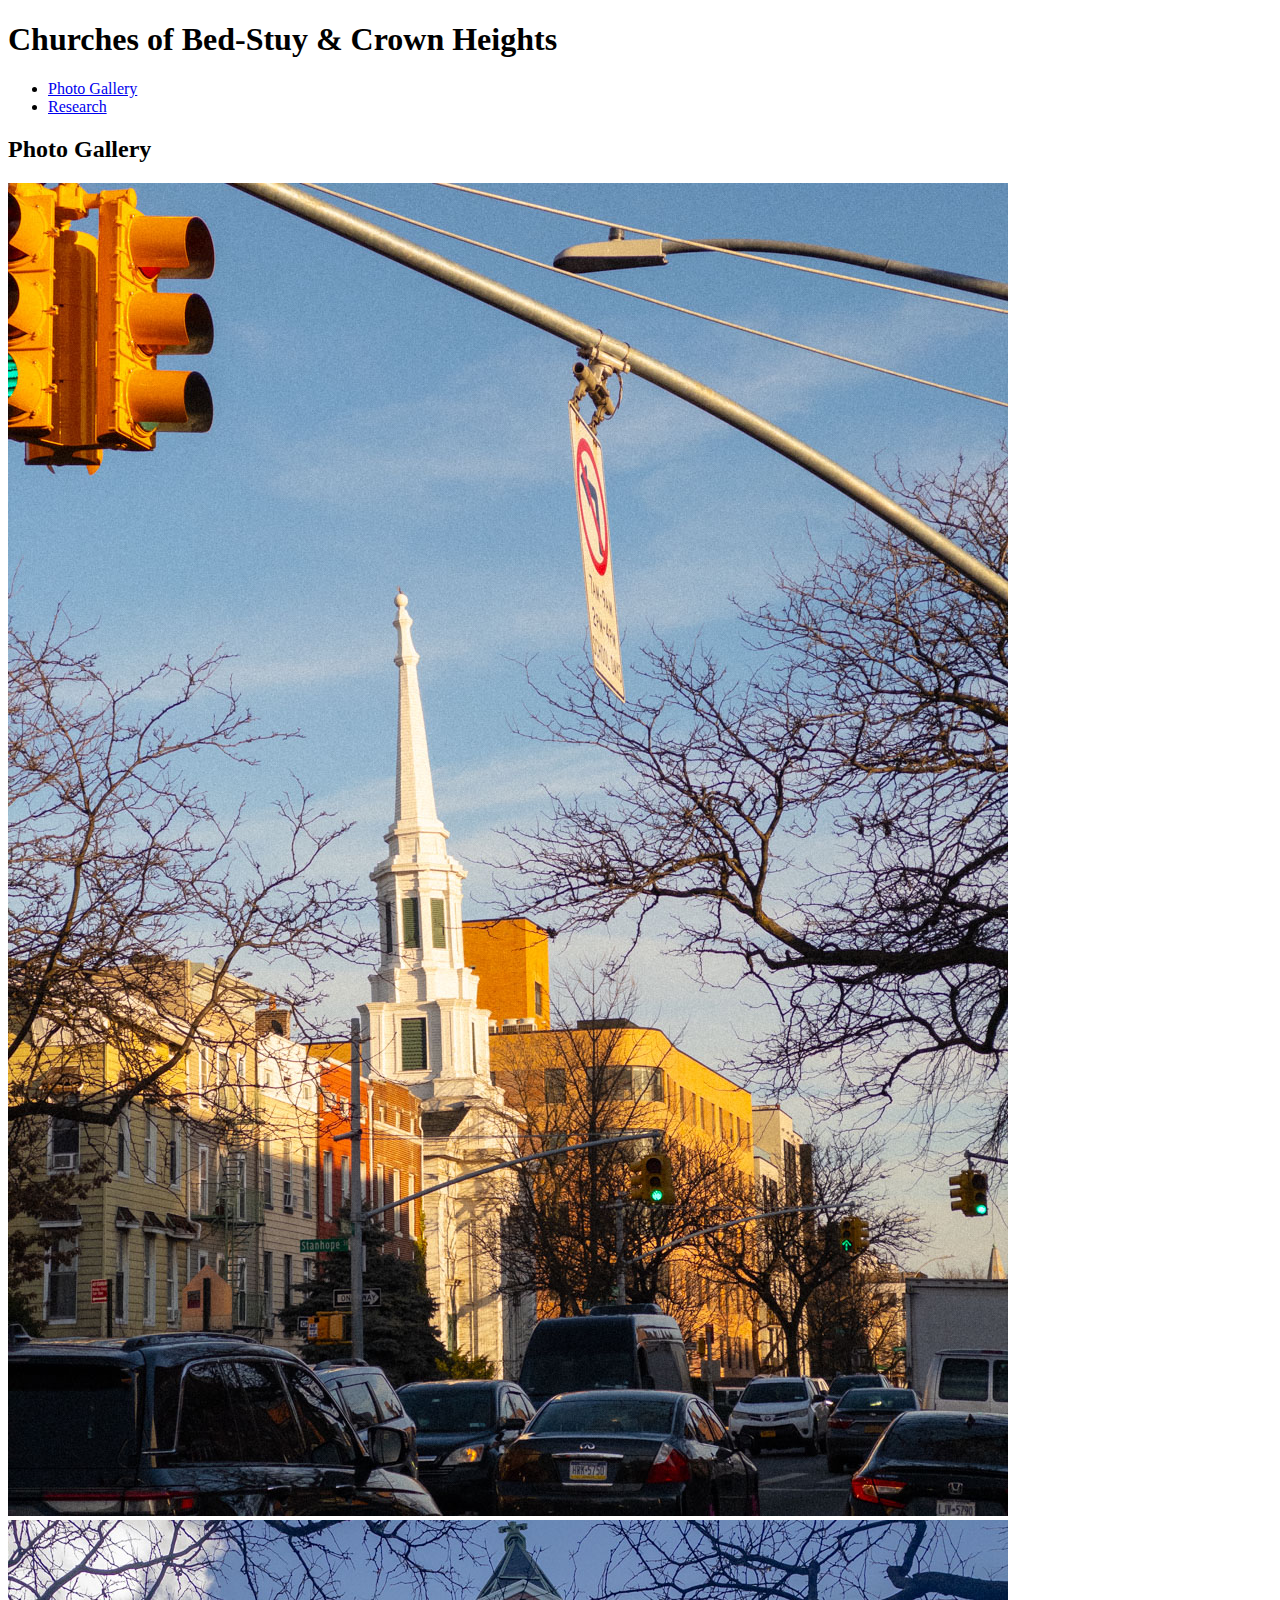
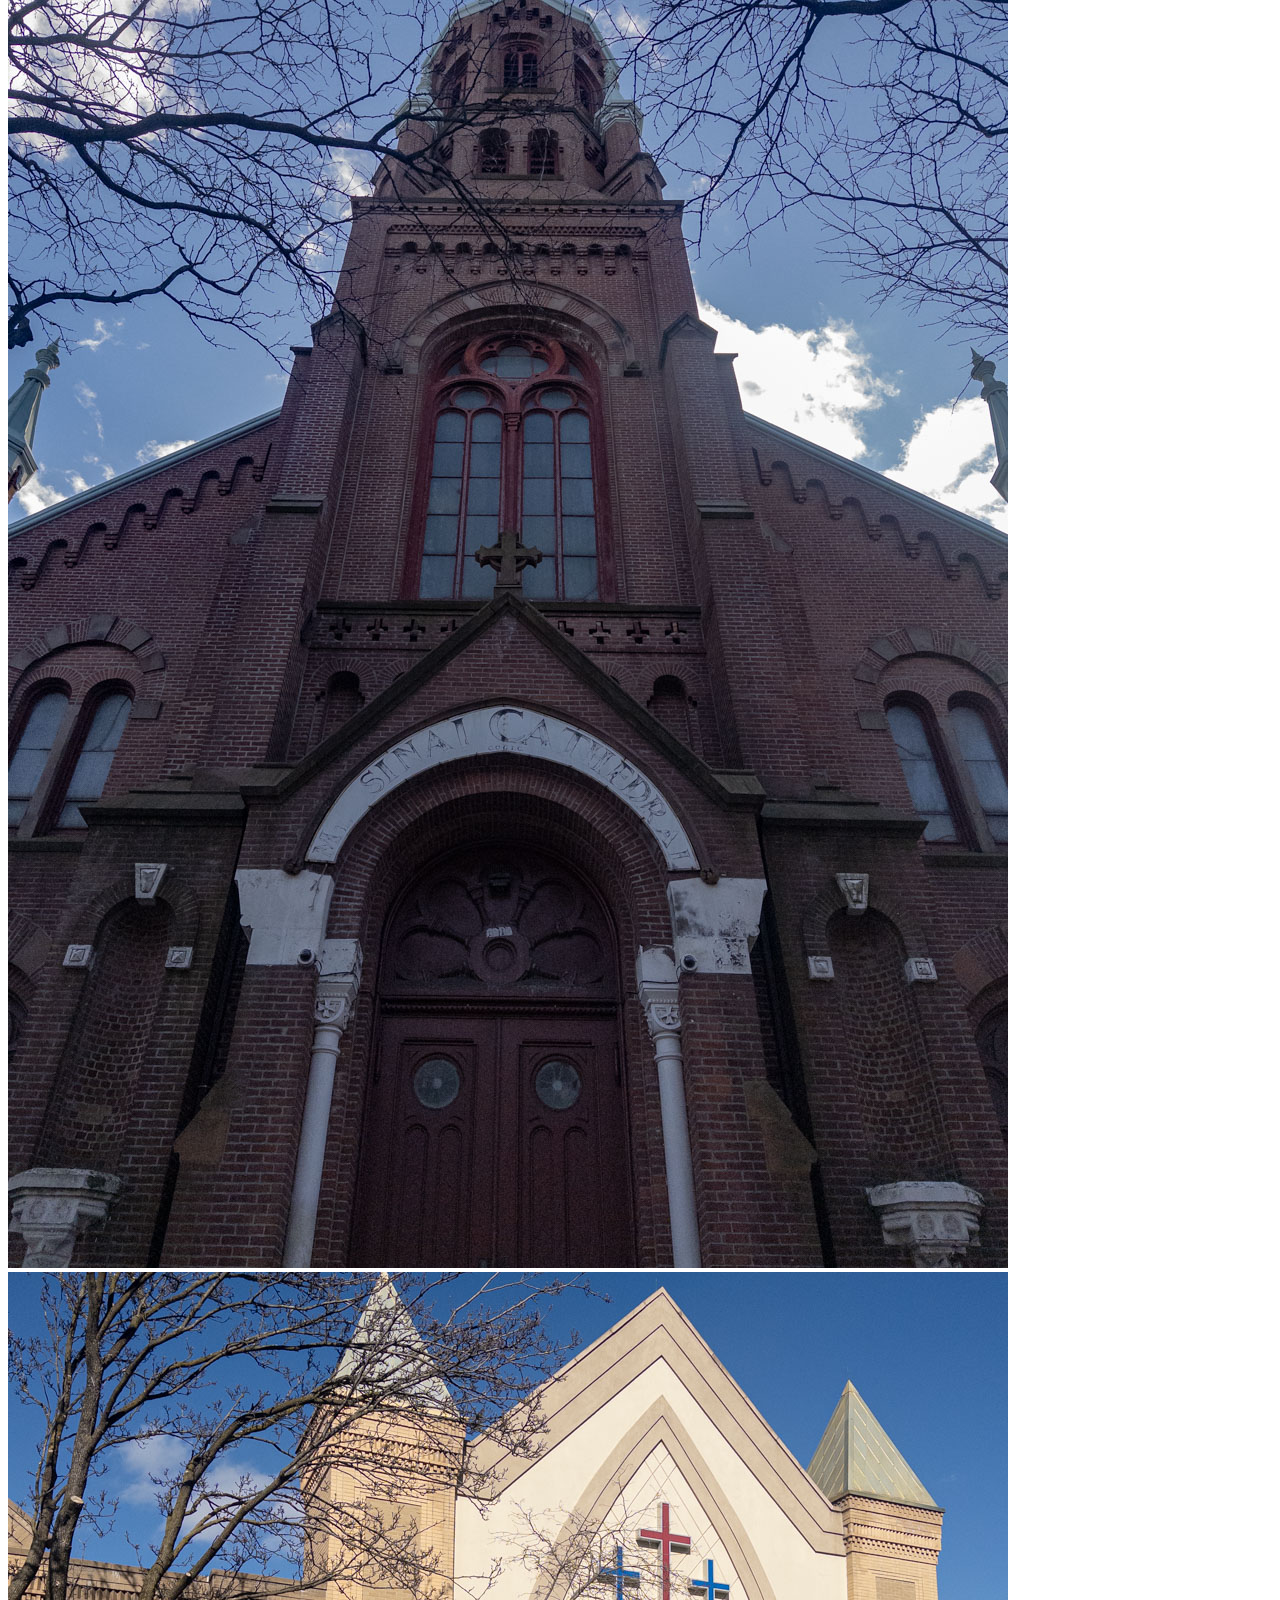
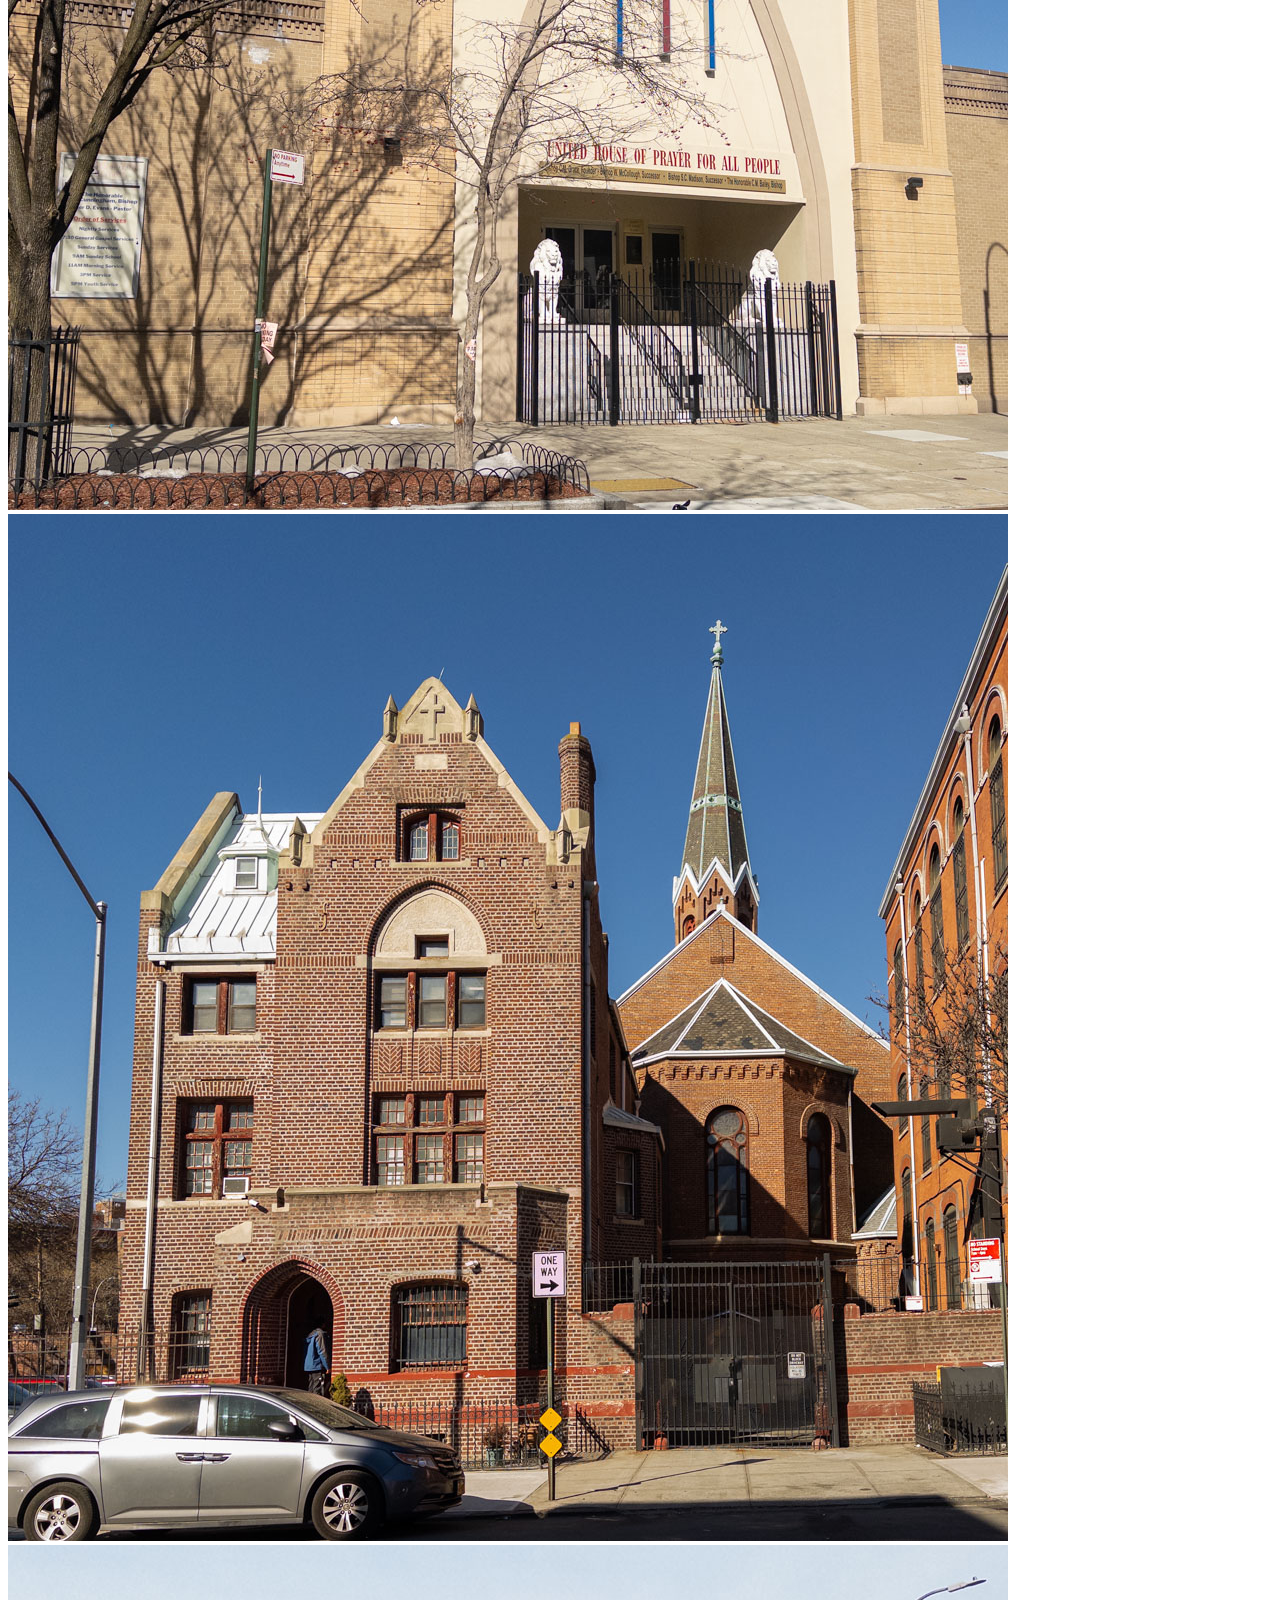
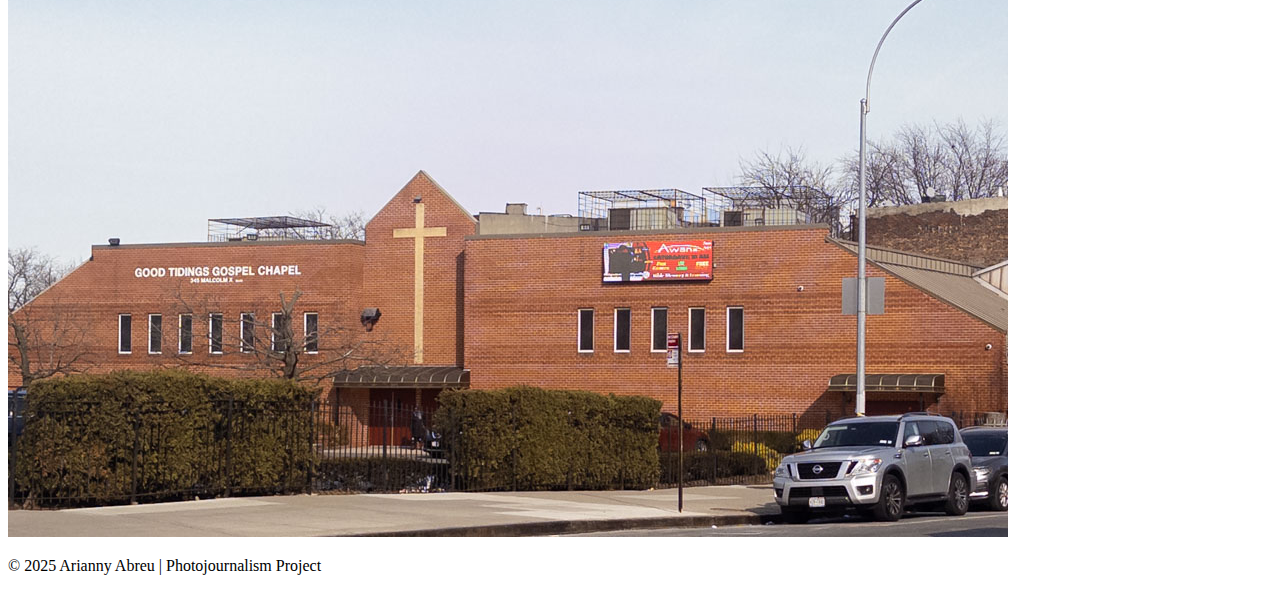
==== index.html @ c241786a "files" ====
<!DOCTYPE html>
<html lang="en">
<head>
    <meta charset="UTF-8">
    <title>Photojournalism</title>
    <meta name="viewport" content="width=device-width, initial-scale=1.0">
    <title>Churches of Bed-Stuy & Crown Heights</title>
    <link rel="stylesheet" href="styles.css">
</head>
<body>
    <header>
        <h1>Churches of Bed-Stuy & Crown Heights</h1>
    </header>

    <nav>
        <ul>
            <li><a href="index.html">Photo Gallery</a></li>
            <li><a href="research.html">Research</a></li>
        </ul>
    </nav>

    <section id="photos">
        <h2>Photo Gallery</h2>
        <div class="gallery">
            <img src="Church1.JPG" alt="Church 1">
            <img src="Church2.JPG" alt="Church 2">
            <img src="Church3.JPG" alt="Church 3">
            <img src="Church4.JPG" alt="Church 4">
            <img src="Church5.JPG" alt="Church 5">
        </div>
    </section>

    <footer>
        <p>&copy; 2025 Arianny Abreu | Photojournalism Project</p>
    </footer>
</body>
</html>
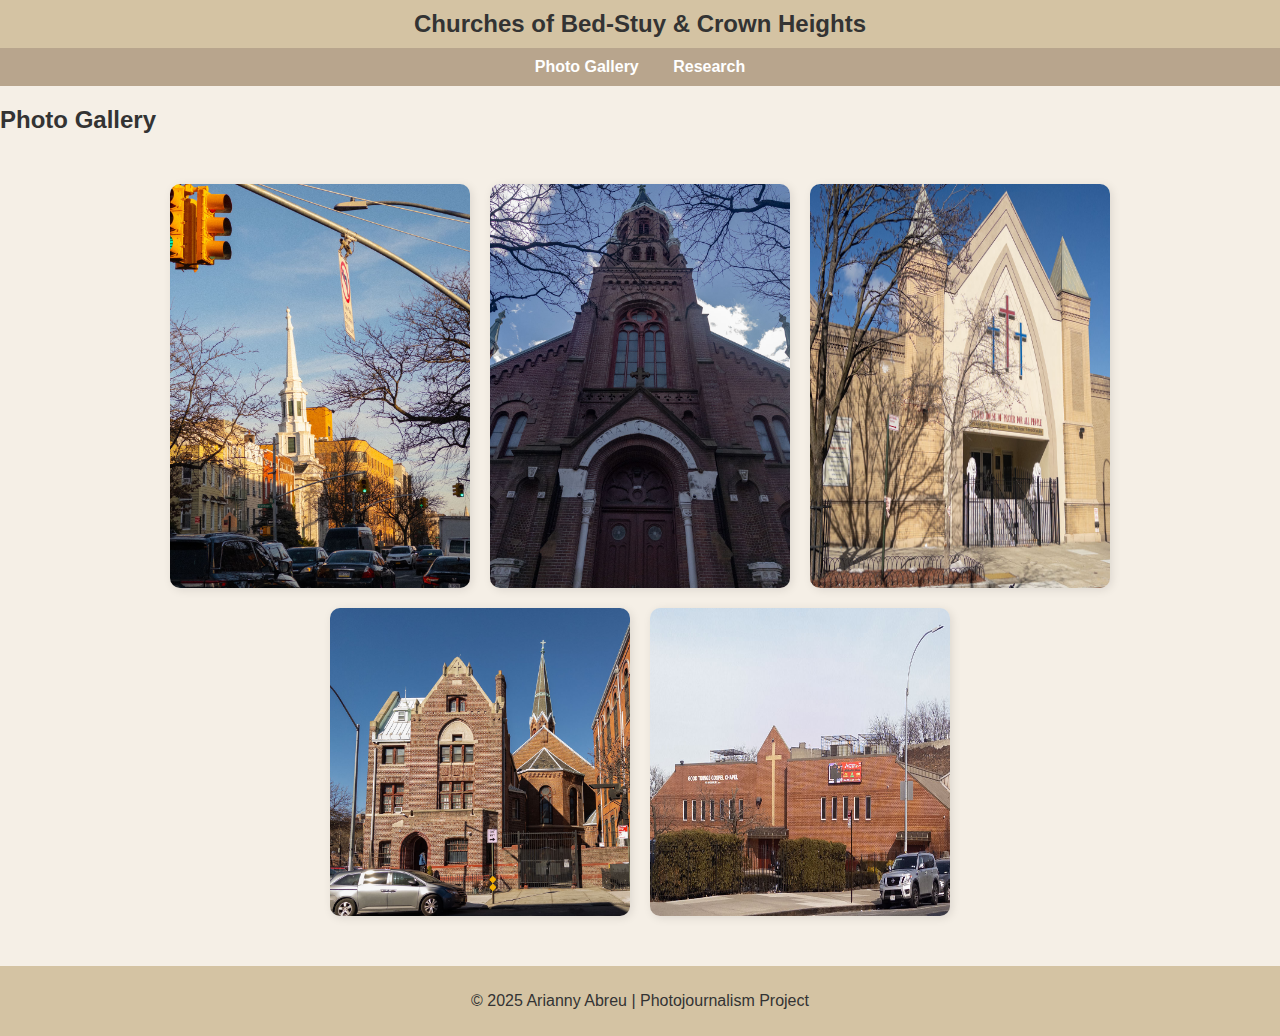
==== commit b7170a62: "files" ====
--- a/index.html
+++ b/index.html
@@ -5,7 +5,7 @@
     <title>Photojournalism</title>
     <meta name="viewport" content="width=device-width, initial-scale=1.0">
     <title>Churches of Bed-Stuy & Crown Heights</title>
-    <link rel="stylesheet" href="styles.css">
+    <link rel="stylesheet" href="style.css">
 </head>
 <body>
     <header>
--- a/style.css
+++ b/style.css
@@ -0,0 +1,75 @@
+/* General Styles */
+body {
+  font-family: 'Arial', sans-serif;
+  background-color: #F5EFE6; /* Professional beige */
+  margin: 0;
+  padding: 0;
+  color: #333;
+}
+
+/* Header */
+header {
+  background-color: #D4C3A3;
+  padding: 10px 20px;
+  text-align: center;
+}
+
+h1 {
+  font-size: 24px;
+  margin: 0;
+}
+
+/* Navigation */
+nav {
+  background-color: #B8A58D;
+  text-align: center;
+  padding: 10px 0;
+}
+
+nav ul {
+  list-style: none;
+  padding: 0;
+  margin: 0;
+}
+
+nav ul li {
+  display: inline;
+  margin: 0 15px;
+}
+
+nav ul li a {
+  text-decoration: none;
+  color: white;
+  font-weight: bold;
+}
+
+/* Gallery */
+.gallery {
+  display: flex;
+  flex-wrap: wrap;
+  justify-content: center;
+  padding: 20px;
+}
+
+.gallery img {
+  width: 300px;
+  height: auto;
+  margin: 10px;
+  border-radius: 10px;
+  box-shadow: 2px 2px 10px rgba(0, 0, 0, 0.1);
+}
+
+/* Research Section */
+#research {
+  padding: 20px;
+  max-width: 800px;
+  margin: auto;
+}
+
+/* Footer */
+footer {
+  text-align: center;
+  padding: 10px;
+  background-color: #D4C3A3;
+  margin-top: 20px;
+}
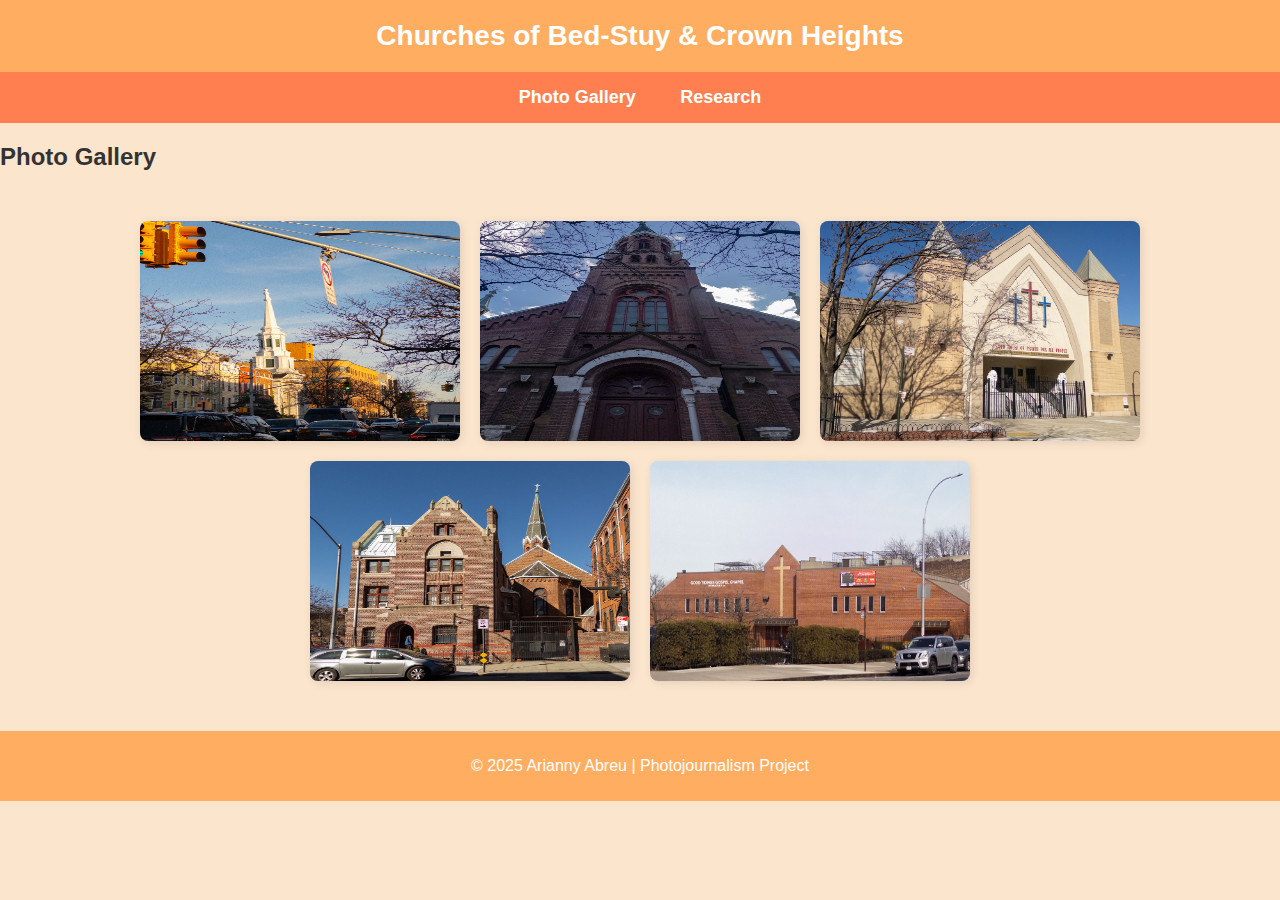
==== commit bc214bbe: "added files" ====
--- a/index.html
+++ b/index.html
@@ -2,7 +2,6 @@
 <html lang="en">
 <head>
     <meta charset="UTF-8">
-    <title>Photojournalism</title>
     <meta name="viewport" content="width=device-width, initial-scale=1.0">
     <title>Churches of Bed-Stuy & Crown Heights</title>
     <link rel="stylesheet" href="style.css">
--- a/style.css
+++ b/style.css
@@ -1,7 +1,7 @@
 /* General Styles */
 body {
   font-family: 'Arial', sans-serif;
-  background-color: #F5EFE6; /* Professional beige */
+  background-color: #FCE5CD; /* Vibrant, warm peachy background */
   margin: 0;
   padding: 0;
   color: #333;
@@ -9,21 +9,22 @@
 
 /* Header */
 header {
-  background-color: #D4C3A3;
-  padding: 10px 20px;
+  background-color: #FFAD60; /* Warm, lively orange */
+  padding: 20px;
   text-align: center;
 }
 
 h1 {
-  font-size: 24px;
+  font-size: 28px; /* Made slightly bigger */
   margin: 0;
+  color: #fff;
 }
 
 /* Navigation */
 nav {
-  background-color: #B8A58D;
+  background-color: #FF7F50; /* Coral, fun color */
   text-align: center;
-  padding: 10px 0;
+  padding: 15px 0;
 }
 
 nav ul {
@@ -34,13 +35,14 @@
 
 nav ul li {
   display: inline;
-  margin: 0 15px;
+  margin: 0 20px;
 }
 
 nav ul li a {
   text-decoration: none;
   color: white;
   font-weight: bold;
+  font-size: 18px;
 }
 
 /* Gallery */
@@ -52,10 +54,10 @@
 }
 
 .gallery img {
-  width: 300px;
-  height: auto;
+  width: 320px;
+  height: 220px; /* Ensuring all images are the same size */
   margin: 10px;
-  border-radius: 10px;
+  border-radius: 8px; /* Less roundness */
   box-shadow: 2px 2px 10px rgba(0, 0, 0, 0.1);
 }
 
@@ -70,6 +72,7 @@
 footer {
   text-align: center;
   padding: 10px;
-  background-color: #D4C3A3;
+  background-color: #FFAD60;
   margin-top: 20px;
+  color: white;
 }
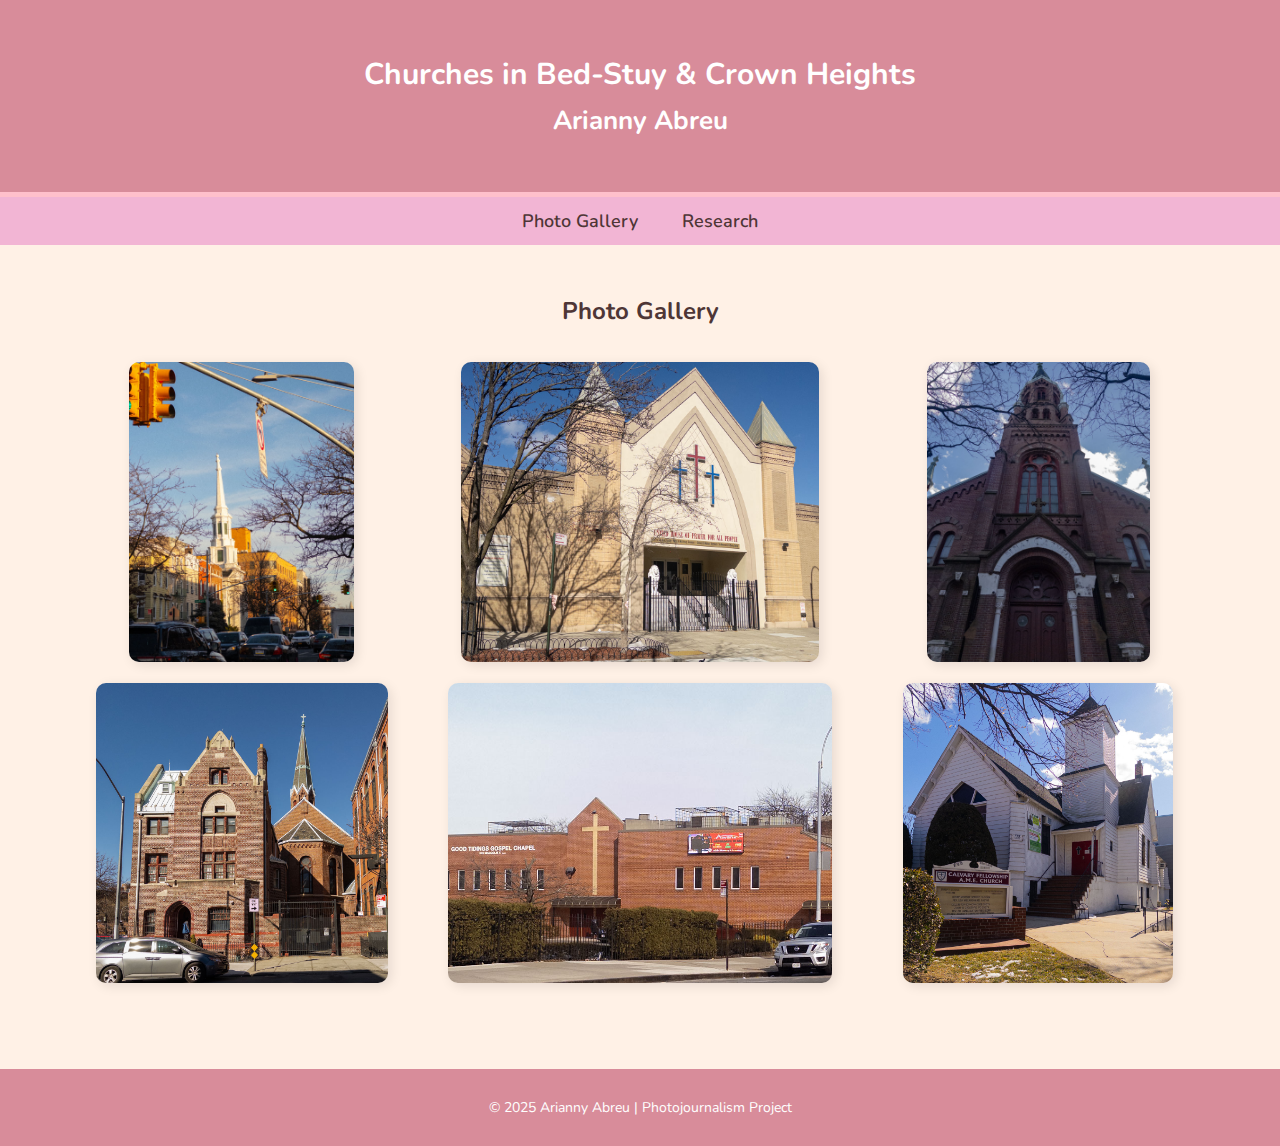
==== commit aac6c4db: "Final Files" ====
--- a/index.html
+++ b/index.html
@@ -3,12 +3,13 @@
 <head>
     <meta charset="UTF-8">
     <meta name="viewport" content="width=device-width, initial-scale=1.0">
-    <title>Churches of Bed-Stuy & Crown Heights</title>
+    <title>Churches Gallery</title>
     <link rel="stylesheet" href="style.css">
 </head>
 <body>
     <header>
-        <h1>Churches of Bed-Stuy & Crown Heights</h1>
+        <h1 style="font-size: 30px;">Churches in Bed-Stuy & Crown Heights</h1>
+        <h1>Arianny Abreu</h1>
     </header>
 
     <nav>
@@ -21,12 +22,27 @@
     <section id="photos">
         <h2>Photo Gallery</h2>
         <div class="gallery">
+          <a href="Church1.JPG" target="_blank">
             <img src="Church1.JPG" alt="Church 1">
+        </a>
+          <a href="Church3.JPG" target="_blank">
+              <img src="Church3.JPG" alt="Church 3">
+          </a>
+          <a href="Church2.JPG" target="_blank">
             <img src="Church2.JPG" alt="Church 2">
-            <img src="Church3.JPG" alt="Church 3">
-            <img src="Church4.JPG" alt="Church 4">
-            <img src="Church5.JPG" alt="Church 5">
-        </div>
+        </a>
+          <a href="Church4.JPG" target="_blank">
+              <img src="Church4.JPG" alt="Church 4">
+          </a>
+
+          <a href="Church5.JPG" target="_blank">
+              <img src="Church5.JPG" alt="Church 5">
+          </a>
+          <a href="Church6.JPG" target="_blank">
+              <img src="Church6.JPG" alt="Church 6">
+          </a>
+      </div>
+      
     </section>
 
     <footer>
--- a/style.css
+++ b/style.css
@@ -1,78 +1,119 @@
-/* General Styles */
+@import url('https://fonts.googleapis.com/css2?family=Nunito:wght@300;400;700&display=swap');
+
+
 body {
-  font-family: 'Arial', sans-serif;
-  background-color: #FCE5CD; /* Vibrant, warm peachy background */
-  margin: 0;
-  padding: 0;
-  color: #333;
+    font-family: 'Nunito', sans-serif;
+    background-color: #FFF1E6;
+    margin: 0;
+    padding: 0;
+    
 }
 
-/* Header */
+
 header {
-  background-color: #FFAD60; /* Warm, lively orange */
-  padding: 20px;
-  text-align: center;
+    background-color: #D88C9A;
+    padding: 50px 20px;
+    text-align: center;
+    color: white;
+    border-bottom: 5px solid pink;
 }
 
 h1 {
-  font-size: 28px; /* Made slightly bigger */
-  margin: 0;
-  color: #fff;
+    font-size: 26px;
+    margin: 0;
+    font-weight: 700;
+    padding: 4px;
 }
 
-/* Navigation */
+
 nav {
-  background-color: #FF7F50; /* Coral, fun color */
-  text-align: center;
-  padding: 15px 0;
+    background-color: #F2B5D4;
+    text-align: center;
+    padding: 12px 0;
 }
 
 nav ul {
-  list-style: none;
-  padding: 0;
-  margin: 0;
+    list-style: none;
+    padding: 0;
+    margin: 0;
 }
 
 nav ul li {
-  display: inline;
-  margin: 0 20px;
+    display: inline;
+    margin: 0 20px;
 }
 
 nav ul li a {
-  text-decoration: none;
-  color: white;
-  font-weight: bold;
+    text-decoration: none;
+    color: #4E3636;
+    font-weight: 600;
+    font-size: 18px;
+    transition: color 0.3s ease;
+}
+
+nav ul li a:hover {
+    color: whitesmoke;
+}
+
+#photos {
+    text-align: center;
+    padding: 30px;
+}
+
+h2 {
+    font-size: 24px;
+    margin-bottom: 15px;
+    font-weight: 700;
+    color: #4E3636
+}
+
+.gallery {
+    display: grid;
+    grid-template-columns: repeat(3, 1fr);
+    gap: 15px;
+    padding: 20px;
+    justify-items: center;
+}
+
+.gallery img {
+    width: 100%;
+    height: 300px;
+    object-fit: cover;
+    border-radius: 10px;
+    box-shadow: 3px 3px 12px rgba(0, 0, 0, 0.1);
+    transition: transform 0.3s ease-in-out, box-shadow 0.3s ease-in-out;
+}
+
+.gallery img:hover {
+    transform: scale(1.05);
+    box-shadow: 5px 5px 18px rgba(0, 0, 0, 0.2);
+}
+
+
+#research {
+  padding: 30px;
+  max-width: 800px;
+  margin: auto;
+  text-align: justify;
+  line-height: 1.6;
   font-size: 18px;
 }
 
-/* Gallery */
-.gallery {
-  display: flex;
-  flex-wrap: wrap;
-  justify-content: center;
-  padding: 20px;
+#location {
+  display: block;
+  margin: 20px auto;
+  max-width: 100%;
+  height: auto;
+  border-radius: 10px;
+  box-shadow: 3px 3px 12px rgba(0, 0, 0, 0.1);
 }
 
-.gallery img {
-  width: 320px;
-  height: 220px; /* Ensuring all images are the same size */
-  margin: 10px;
-  border-radius: 8px; /* Less roundness */
-  box-shadow: 2px 2px 10px rgba(0, 0, 0, 0.1);
+footer {
+    text-align: center;
+    padding: 15px;
+    background-color: #D88C9A;
+    color: white;
+    font-size: 14px;
+    margin-top: 30px;
 }
 
-/* Research Section */
-#research {
-  padding: 20px;
-  max-width: 800px;
-  margin: auto;
-}
-
-/* Footer */
-footer {
-  text-align: center;
-  padding: 10px;
-  background-color: #FFAD60;
-  margin-top: 20px;
-  color: white;
-}
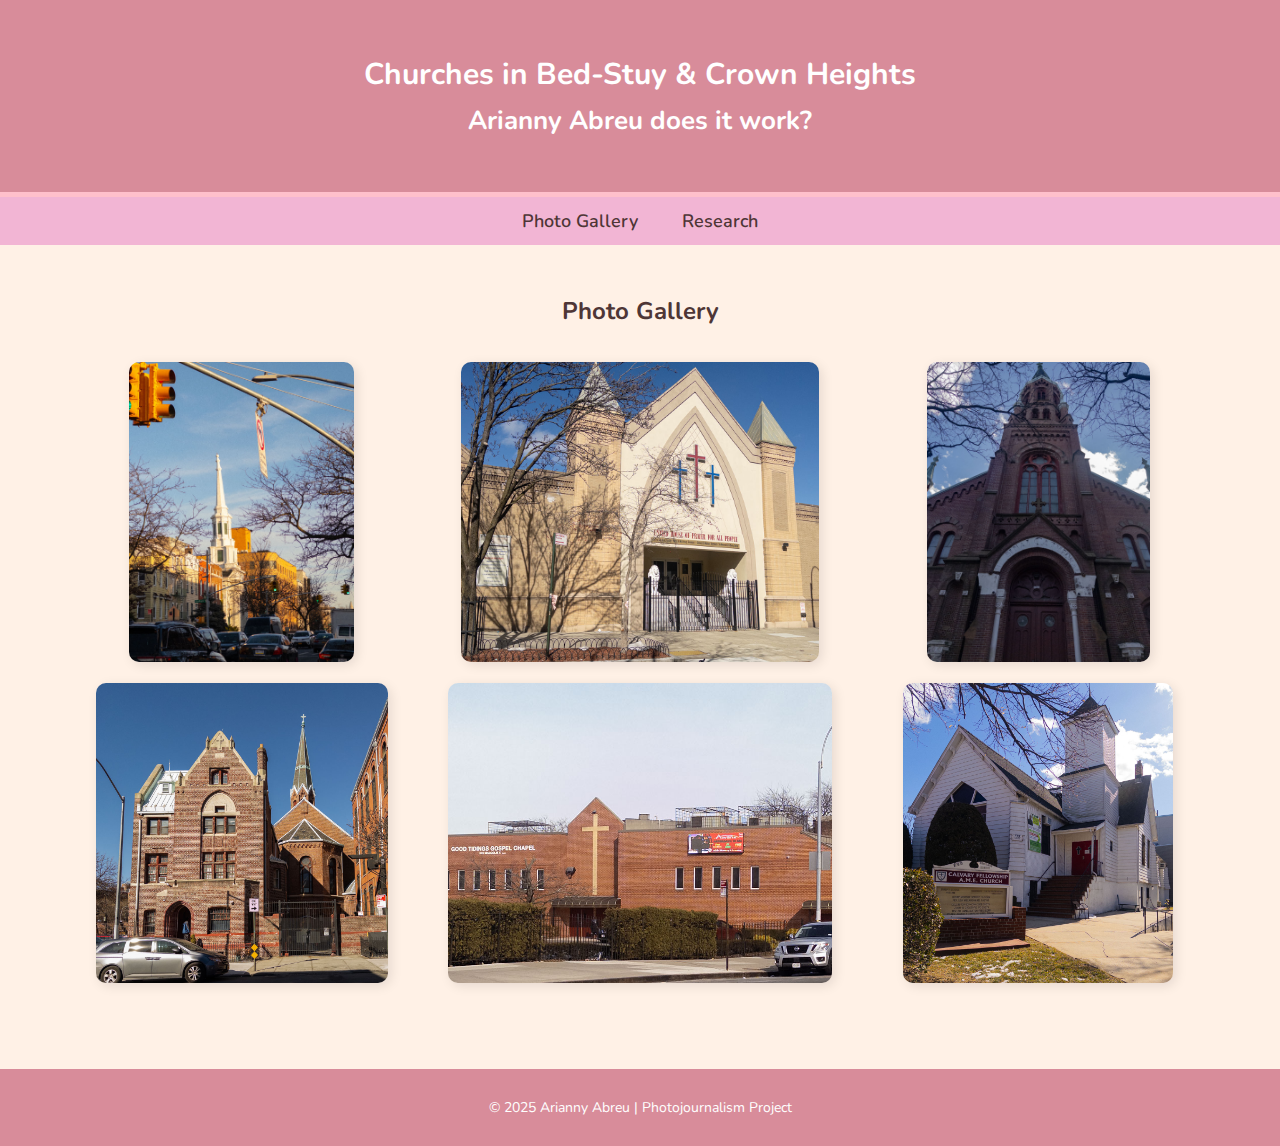
==== commit 9cb8cc8a: "let see" ====
--- a/index.html
+++ b/index.html
@@ -9,7 +9,7 @@
 <body>
     <header>
         <h1 style="font-size: 30px;">Churches in Bed-Stuy & Crown Heights</h1>
-        <h1>Arianny Abreu</h1>
+        <h1>Arianny Abreu does it work?</h1>
     </header>
 
     <nav>
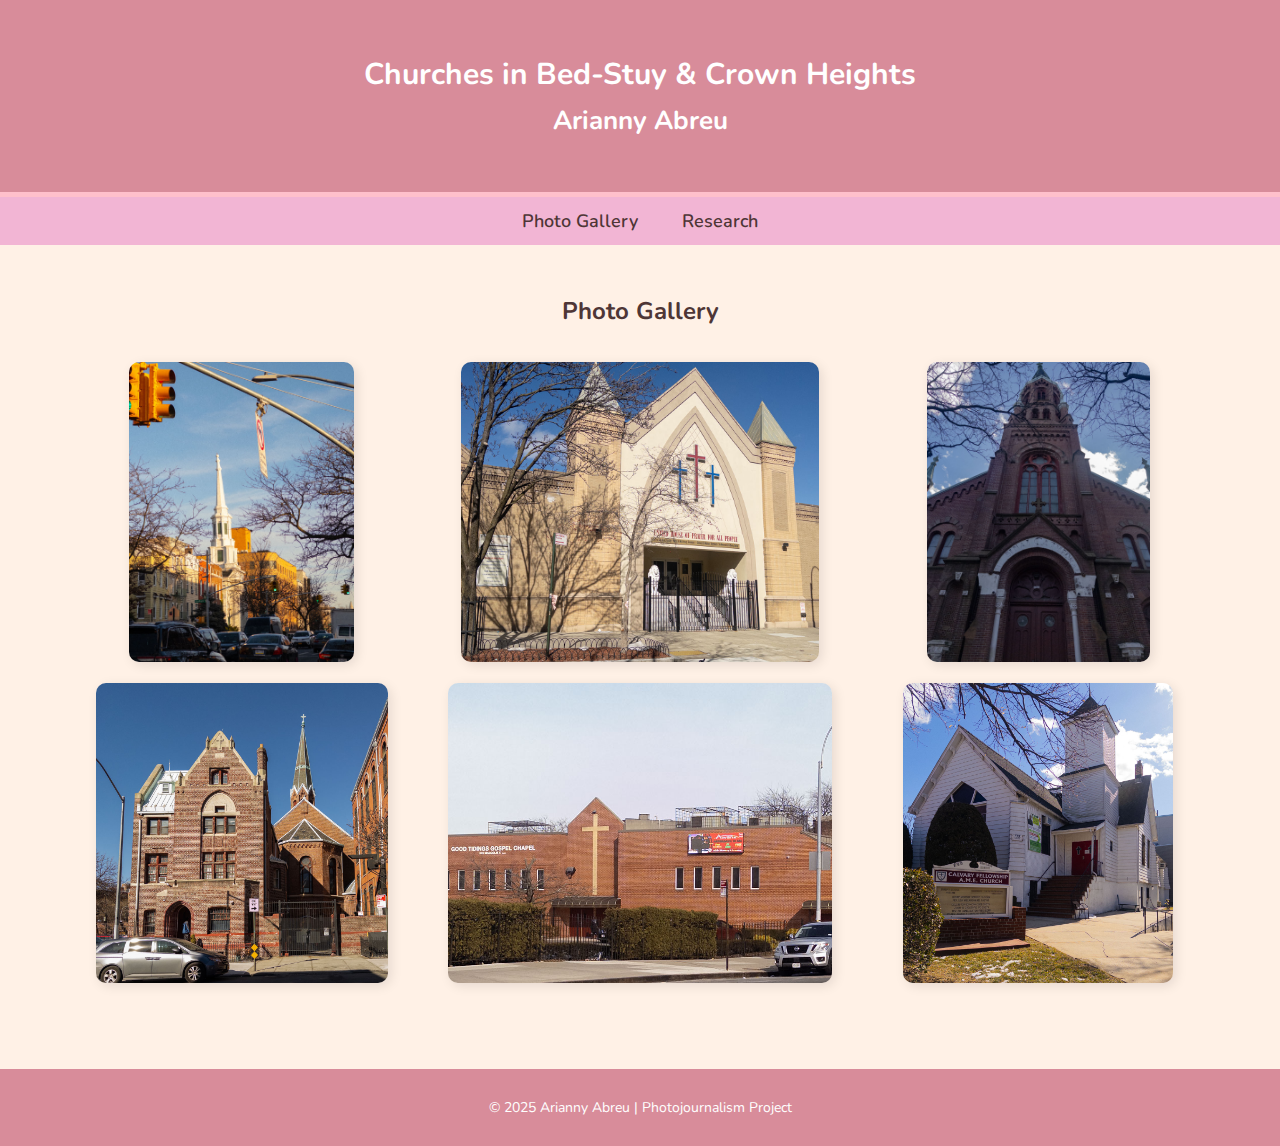
==== commit a7917a7f: "Final Files" ====
--- a/index.html
+++ b/index.html
@@ -9,7 +9,7 @@
 <body>
     <header>
         <h1 style="font-size: 30px;">Churches in Bed-Stuy & Crown Heights</h1>
-        <h1>Arianny Abreu does it work?</h1>
+        <h1>Arianny Abreu</h1>
     </header>
 
     <nav>
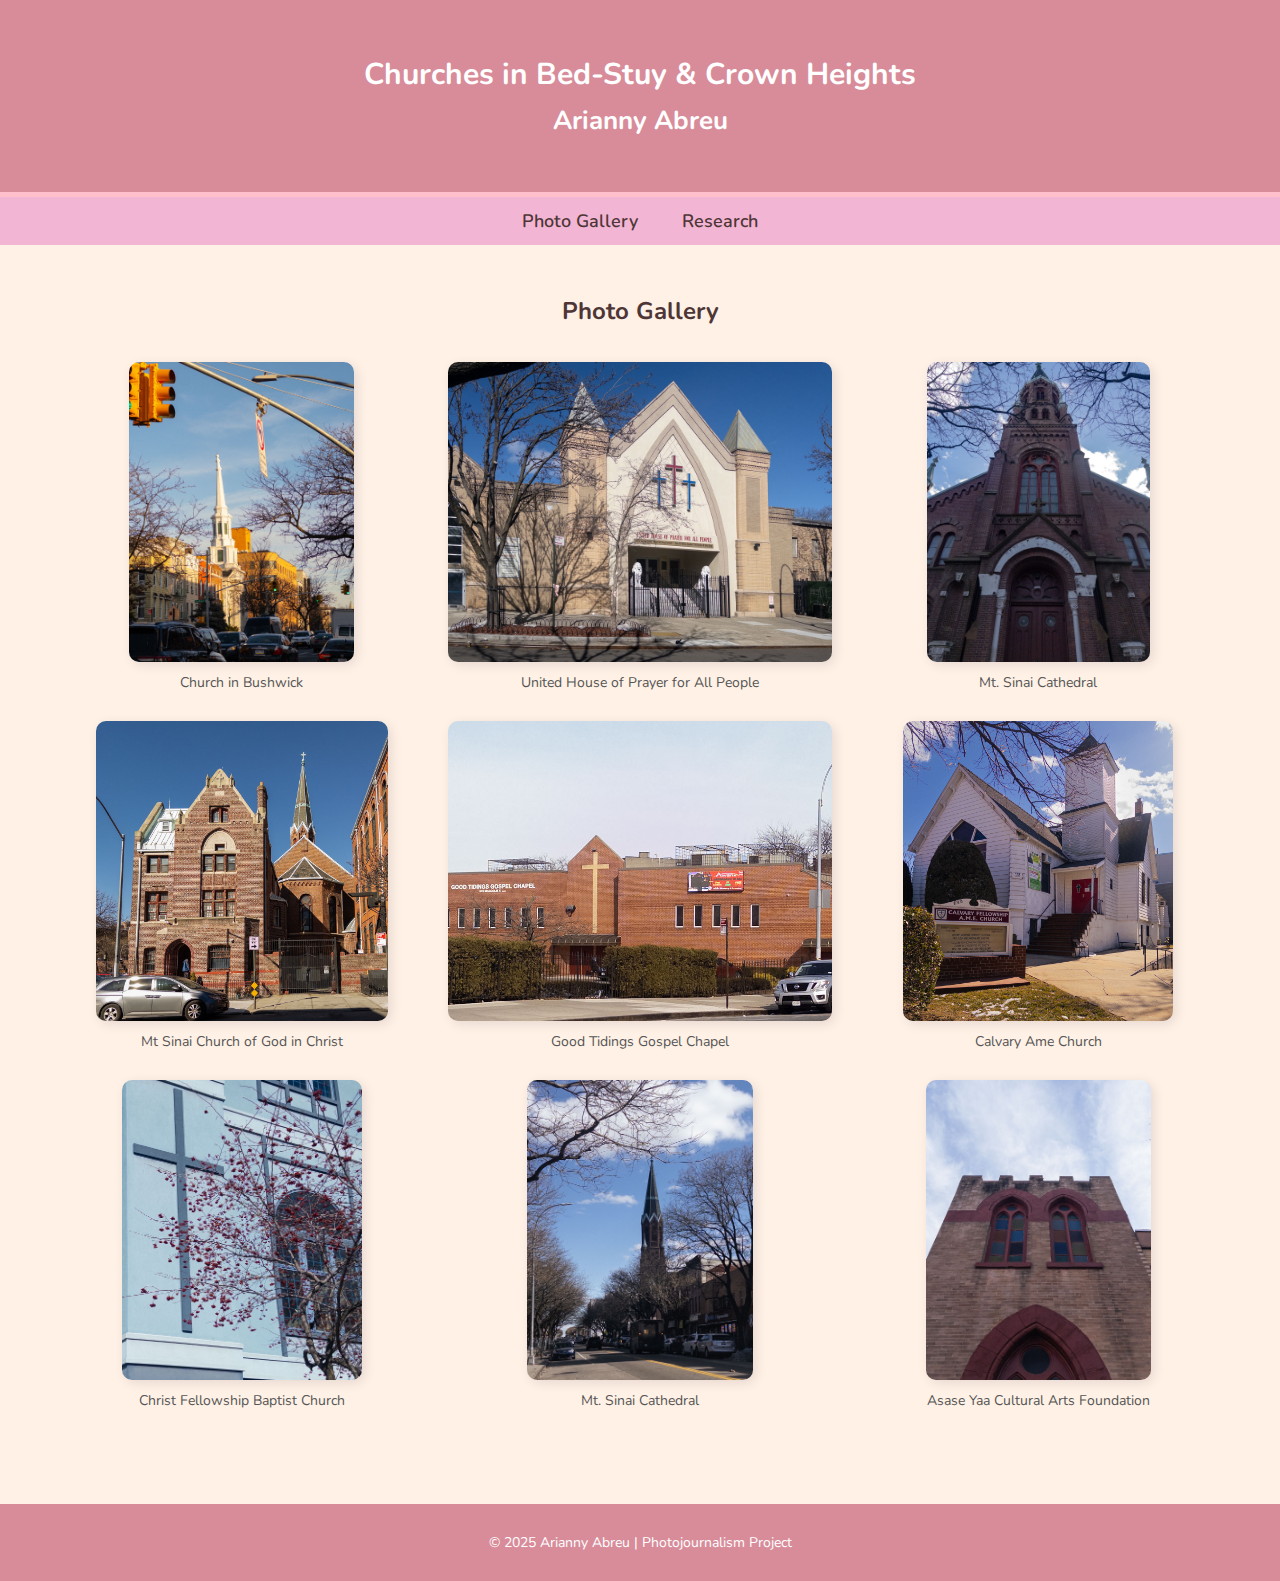
==== commit e576a3cd: "final files" ====
--- a/index.html
+++ b/index.html
@@ -22,25 +22,69 @@
     <section id="photos">
         <h2>Photo Gallery</h2>
         <div class="gallery">
-          <a href="Church1.JPG" target="_blank">
-            <img src="Church1.JPG" alt="Church 1">
-        </a>
-          <a href="Church3.JPG" target="_blank">
-              <img src="Church3.JPG" alt="Church 3">
-          </a>
-          <a href="Church2.JPG" target="_blank">
-            <img src="Church2.JPG" alt="Church 2">
-        </a>
-          <a href="Church4.JPG" target="_blank">
-              <img src="Church4.JPG" alt="Church 4">
-          </a>
+        <div>
+            <a href="Church1.JPG" target="_blank">
+                <img src="Church1.JPG" alt="Church 1">
+            </a>
+            <p style="margin-top: 5px; font-size: 14px; color: #555;">Church in Bushwick</p>
+        </div>
+        
+        <div>
+            <a href="Church3.JPG" target="_blank">
+                <img src="Church3.JPG" alt="Church 3">
+            </a>
+            <p style="margin-top: 5px; font-size: 14px; color: #555;">United House of Prayer for All People</p>
+        </div>
 
-          <a href="Church5.JPG" target="_blank">
-              <img src="Church5.JPG" alt="Church 5">
-          </a>
-          <a href="Church6.JPG" target="_blank">
-              <img src="Church6.JPG" alt="Church 6">
-          </a>
+        <div>
+            <a href="Church2.JPG" target="_blank">
+                <img src="Church2.JPG" alt="Church 2">
+            </a>
+            <p style="margin-top: 5px; font-size: 14px; color: #555;">Mt. Sinai Cathedral</p>
+        </div>
+
+        <div>
+            <a href="Church4.JPG" target="_blank">
+                <img src="Church4.JPG" alt="Church 4">
+            </a>
+            <p style="margin-top: 5px; font-size: 14px; color: #555;">Mt Sinai Church of God in Christ</p>
+        </div>
+        
+        <div>
+            <a href="Church5.JPG" target="_blank">
+                <img src="Church5.JPG" alt="Church 5">
+            </a>
+            <p style="margin-top: 5px; font-size: 14px; color: #555;">Good Tidings Gospel Chapel</p>
+        </div>
+
+        <div>
+            <a href="Church6.JPG" target="_blank">
+                <img src="Church6.JPG" alt="Church 6">
+            </a>
+            <p style="margin-top: 5px; font-size: 14px; color: #555;">Calvary Ame Church</p>
+        </div>
+        
+        <div>
+            <a href="Church11.JPG" target="_blank">
+                <img src="Church11.JPG" alt="Church 7">
+            </a>
+            <p style="margin-top: 5px; font-size: 14px; color: #555;">Christ Fellowship Baptist Church</p>
+        </div>
+
+        <div>
+            <a href="Church8.JPG" target="_blank">
+                <img src="Church8.JPG" alt="Church 8">
+            </a>
+            <p style="margin-top: 5px; font-size: 14px; color: #555;">Mt. Sinai Cathedral</p>
+        </div>
+
+        
+        <div>
+            <a href="Church12.JPG" target="_blank">
+                <img src="Church12.JPG" alt="Church 12">
+            </a>
+            <p style="margin-top: 5px; font-size: 14px; color: #555;">Asase Yaa Cultural Arts Foundation</p>
+        </div>
       </div>
       
     </section>
--- a/style.css
+++ b/style.css
@@ -90,7 +90,7 @@
 }
 
 
-#research {
+#research, #resources, #brainstorming, #map-section {
   padding: 30px;
   max-width: 800px;
   margin: auto;
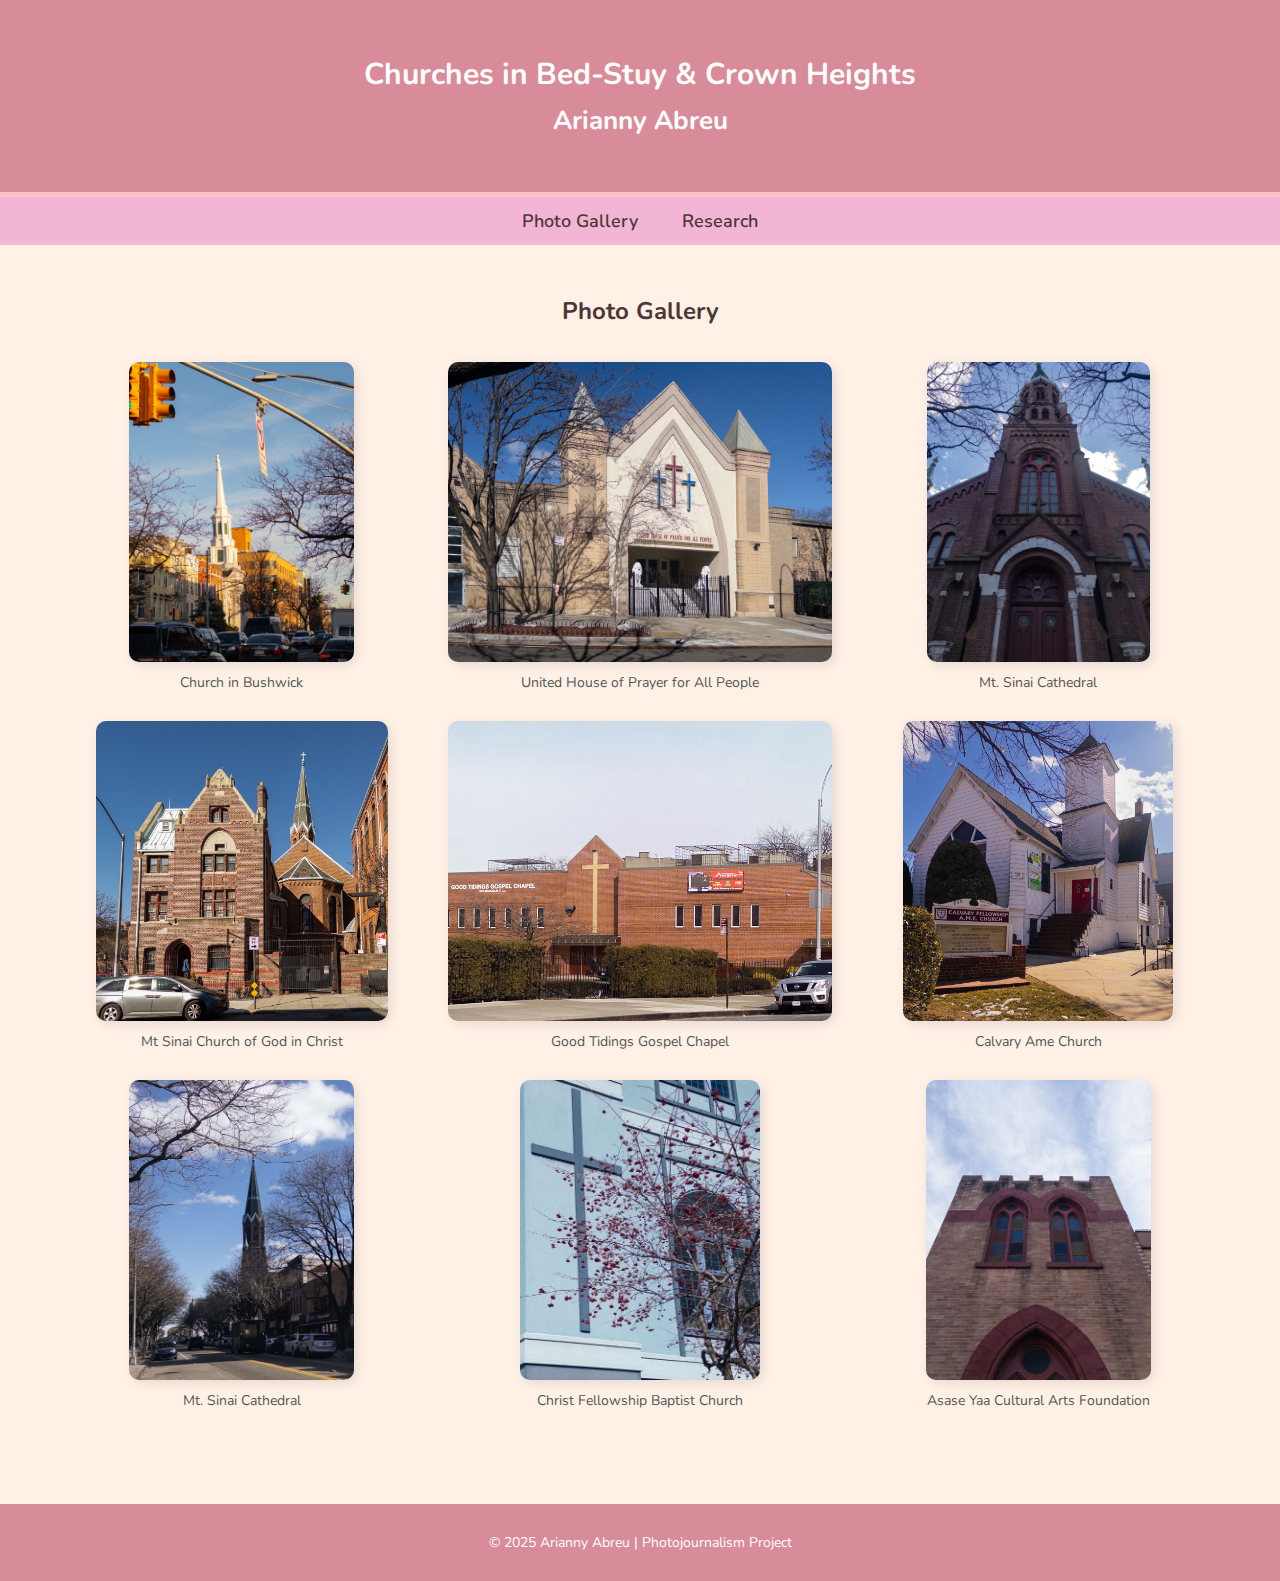
==== commit 89552bb7: "final files" ====
--- a/index.html
+++ b/index.html
@@ -64,12 +64,7 @@
             <p style="margin-top: 5px; font-size: 14px; color: #555;">Calvary Ame Church</p>
         </div>
         
-        <div>
-            <a href="Church11.JPG" target="_blank">
-                <img src="Church11.JPG" alt="Church 7">
-            </a>
-            <p style="margin-top: 5px; font-size: 14px; color: #555;">Christ Fellowship Baptist Church</p>
-        </div>
+
 
         <div>
             <a href="Church8.JPG" target="_blank">
@@ -77,7 +72,13 @@
             </a>
             <p style="margin-top: 5px; font-size: 14px; color: #555;">Mt. Sinai Cathedral</p>
         </div>
-
+      
+        <div>
+            <a href="Church11.JPG" target="_blank">
+                <img src="Church11.JPG" alt="Church 7">
+            </a>
+            <p style="margin-top: 5px; font-size: 14px; color: #555;">Christ Fellowship Baptist Church</p>
+        </div>
         
         <div>
             <a href="Church12.JPG" target="_blank">
